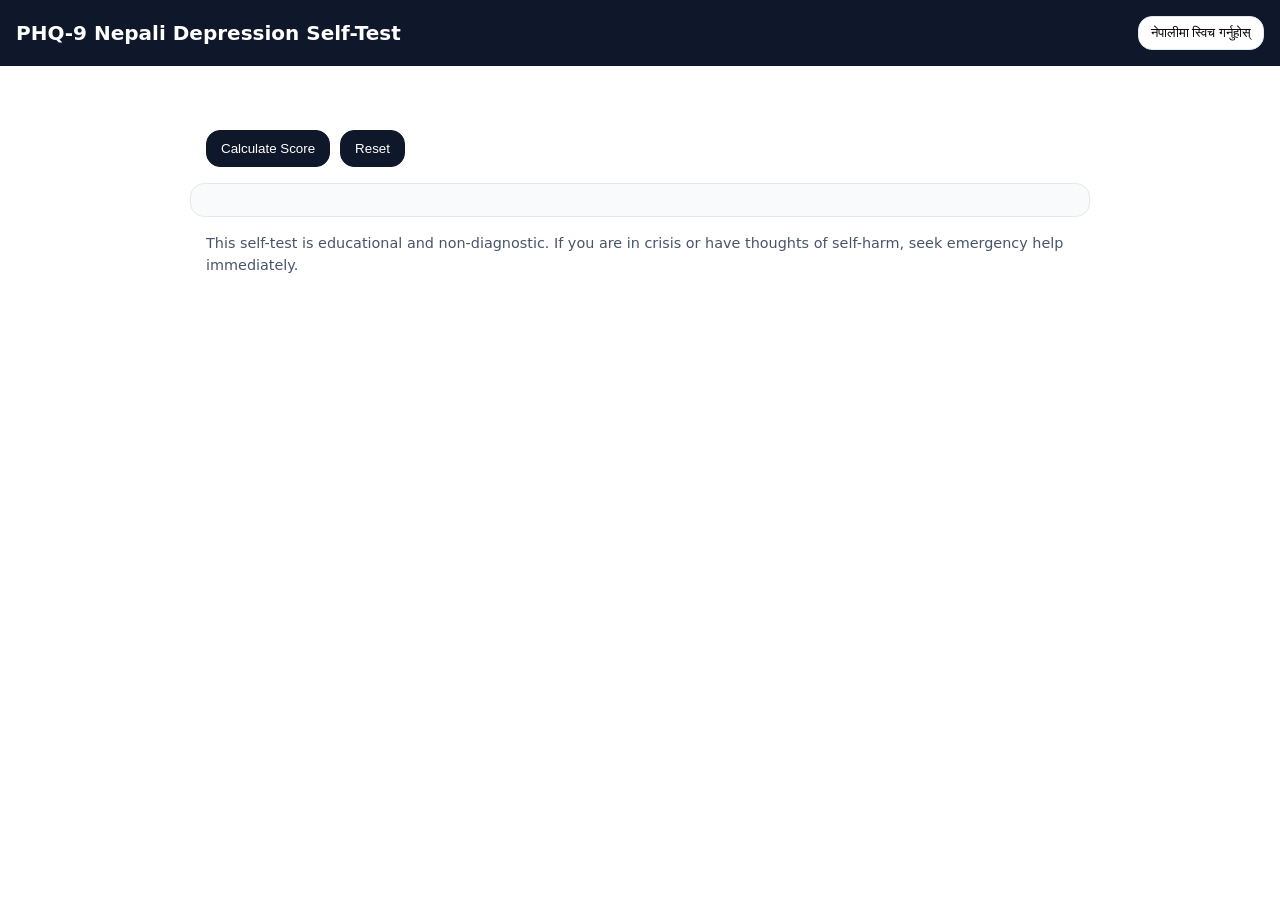
==== docs/index.html @ 1c0c1a9a "Publish site under docs/ and fix JSON path" ====
<!DOCTYPE html>
<html lang="en">
<head>
  <meta charset="utf-8" />
  <meta name="viewport" content="width=device-width, initial-scale=1" />
  <title>PHQ-9 Nepali Depression Self-Test</title>
  <link rel="stylesheet" href="style.css" />
</head>
<body>
  <header>
    <h1 id="title">PHQ-9 Nepali Depression Self-Test</h1>
    <div class="toolbar">
      <button id="langToggle" type="button">नेपालीमा स्विच गर्नुहोस्</button>
    </div>
  </header>

  <section id="intro" class="intro"></section>

  <form id="form" class="form"></form>

  <div class="actions">
    <button id="submitBtn" type="button">Calculate Score</button>
    <button id="resetBtn" type="button">Reset</button>
  </div>

  <section id="result" class="result" aria-live="polite"></section>

  <footer class="footer">
    <p class="disclaimer">
      This self-test is educational and non-diagnostic. If you are in crisis or
      have thoughts of self-harm, seek emergency help immediately.
    </p>
  </footer>

  <script src="app.js"></script>
</body>
</html>
---- docs/style.css ----
:root { --pad: 16px; --radius: 14px; }
* { box-sizing: border-box; }
body { margin: 0; font-family: system-ui, -apple-system, Arial, sans-serif; line-height: 1.5; }
header { padding: var(--pad); background: #0f172a; color: #fff; display: flex; gap: var(--pad); align-items: center; justify-content: space-between; }
h1 { margin: 0; font-size: 1.25rem; }
.toolbar button { padding: 8px 12px; border-radius: var(--radius); border: 1px solid #e2e8f0; background:#fff; cursor:pointer; }
.intro, .form, .actions, .result, .footer { max-width: 900px; margin: 0 auto; padding: var(--pad); }
.question { padding: var(--pad); border: 1px solid #e5e7eb; border-radius: var(--radius); margin-bottom: 12px; background:#fff; }
.question p { margin-top: 0; }
.options { display: grid; grid-template-columns: repeat(auto-fit, minmax(180px, 1fr)); gap: 6px 14px; }
.option { display: flex; align-items: center; gap: 8px; }
.actions { display: flex; gap: 10px; padding-top: 0; }
.actions button { padding: 10px 14px; border-radius: var(--radius); border: 1px solid #0f172a; background: #0f172a; color: #fff; cursor: pointer; }
.result { white-space: pre-wrap; border: 1px solid #e5e7eb; border-radius: var(--radius); background:#f8fafc; }
.result strong { display: inline-block; margin-right: 6px; }
.footer { color: #475569; font-size: 0.9rem; }
.disclaimer { margin: 0; }
.alert { border-left: 6px solid #ef4444; background:#fff1f2; padding: 12px; border-radius: 10px; }
.success { border-left: 6px solid #22c55e; background:#f0fdf4; padding: 12px; border-radius: 10px; }
.note { font-size: 0.92rem; color:#334155; }
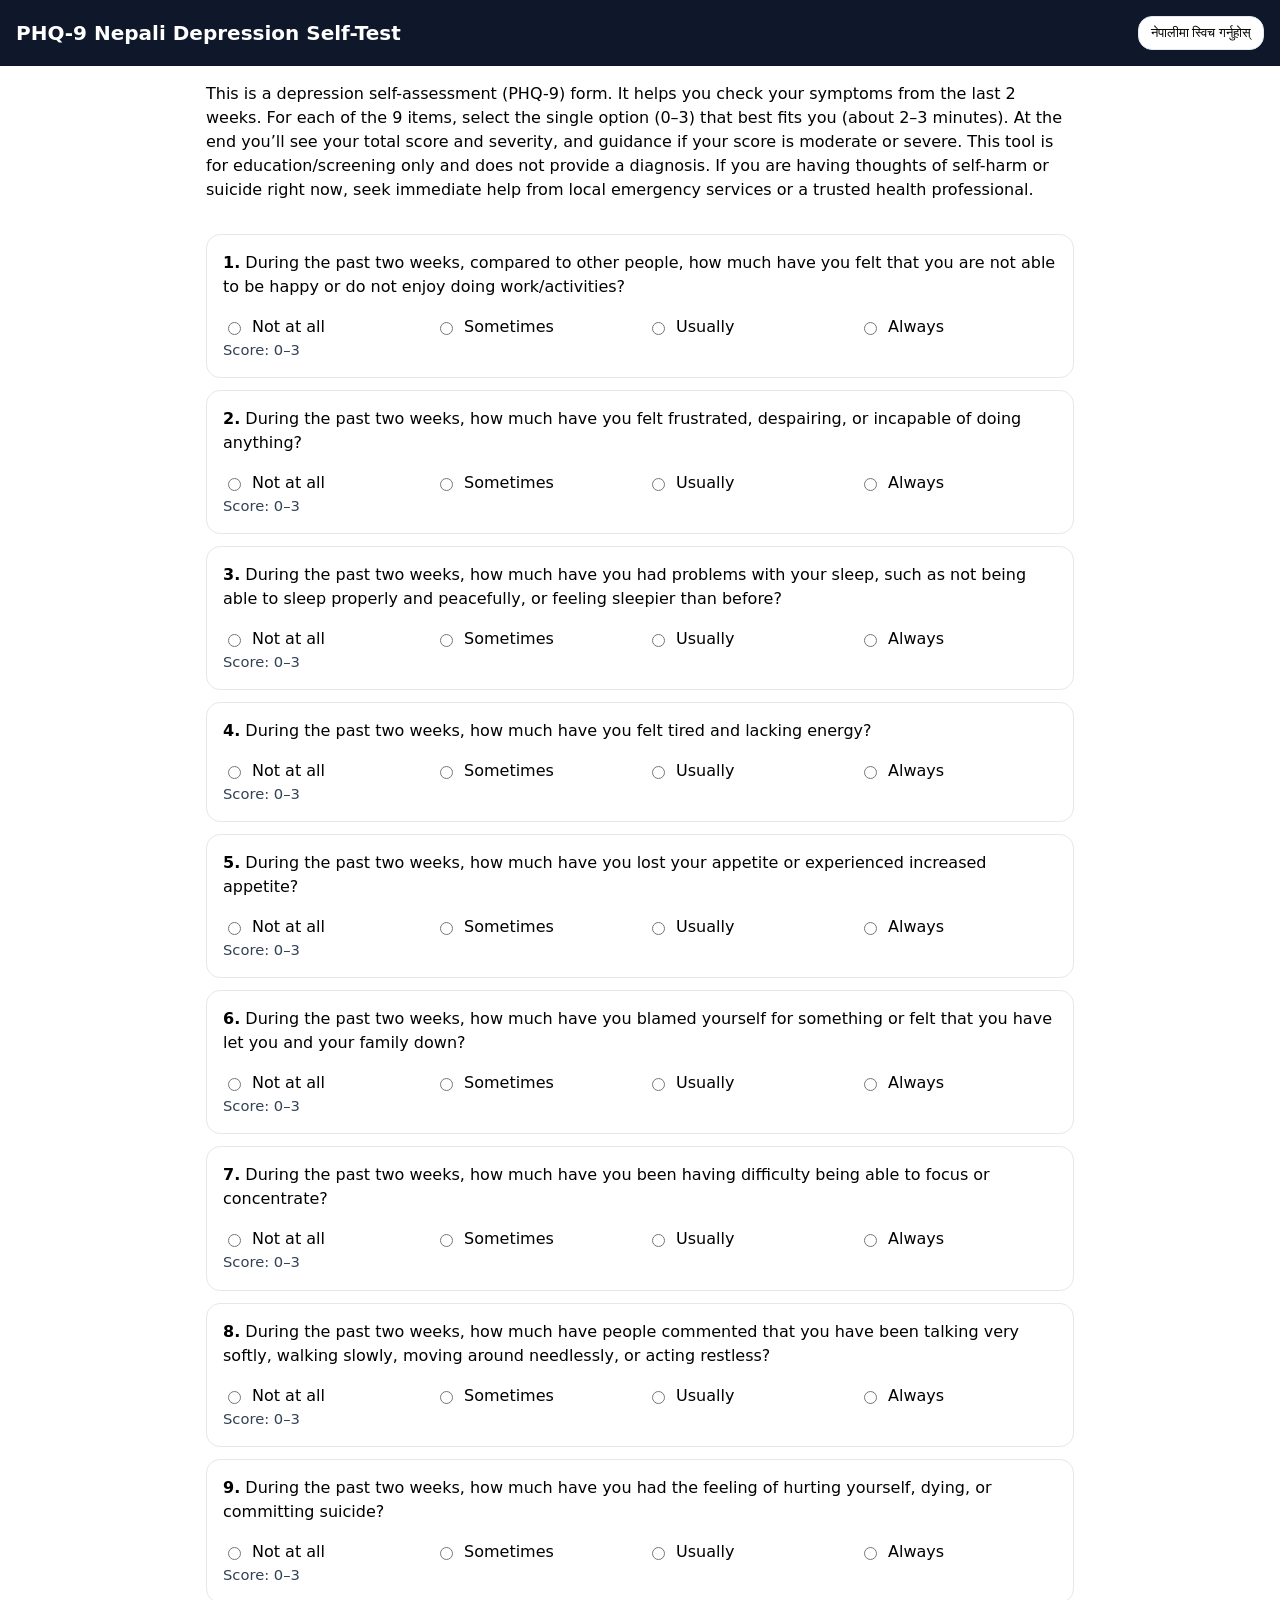
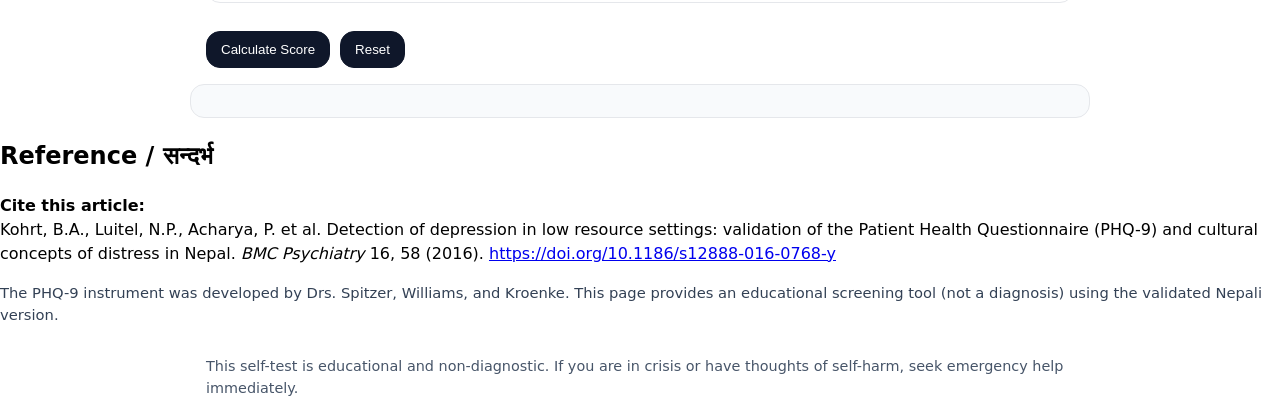
==== commit 995b3927: "index.html" ====
--- a/docs/index.html
+++ b/docs/index.html
@@ -14,8 +14,10 @@
     </div>
   </header>
 
+  <!-- Intro text is populated by app.js from JSON -->
   <section id="intro" class="intro"></section>
 
+  <!-- Form with 9 items is injected by app.js -->
   <form id="form" class="form"></form>
 
   <div class="actions">
@@ -23,7 +25,26 @@
     <button id="resetBtn" type="button">Reset</button>
   </div>
 
+  <!-- Score + interpretation appear here -->
   <section id="result" class="result" aria-live="polite"></section>
+
+  <!-- Reference / Citation -->
+  <section id="reference" class="reference">
+    <h2>Reference / सन्दर्भ</h2>
+    <p>
+      <strong>Cite this article:</strong><br />
+      Kohrt, B.A., Luitel, N.P., Acharya, P. et&nbsp;al. Detection of depression in low
+      resource settings: validation of the Patient Health Questionnaire (PHQ-9) and
+      cultural concepts of distress in Nepal. <em>BMC Psychiatry</em> 16, 58 (2016).
+      <a href="https://doi.org/10.1186/s12888-016-0768-y" target="_blank" rel="noopener noreferrer">
+        https://doi.org/10.1186/s12888-016-0768-y
+      </a>
+    </p>
+    <p class="note">
+      The PHQ-9 instrument was developed by Drs. Spitzer, Williams, and Kroenke.
+      This page provides an educational screening tool (not a diagnosis) using the validated Nepali version.
+    </p>
+  </section>
 
   <footer class="footer">
     <p class="disclaimer">
@@ -35,4 +56,3 @@
   <script src="app.js"></script>
 </body>
 </html>
-
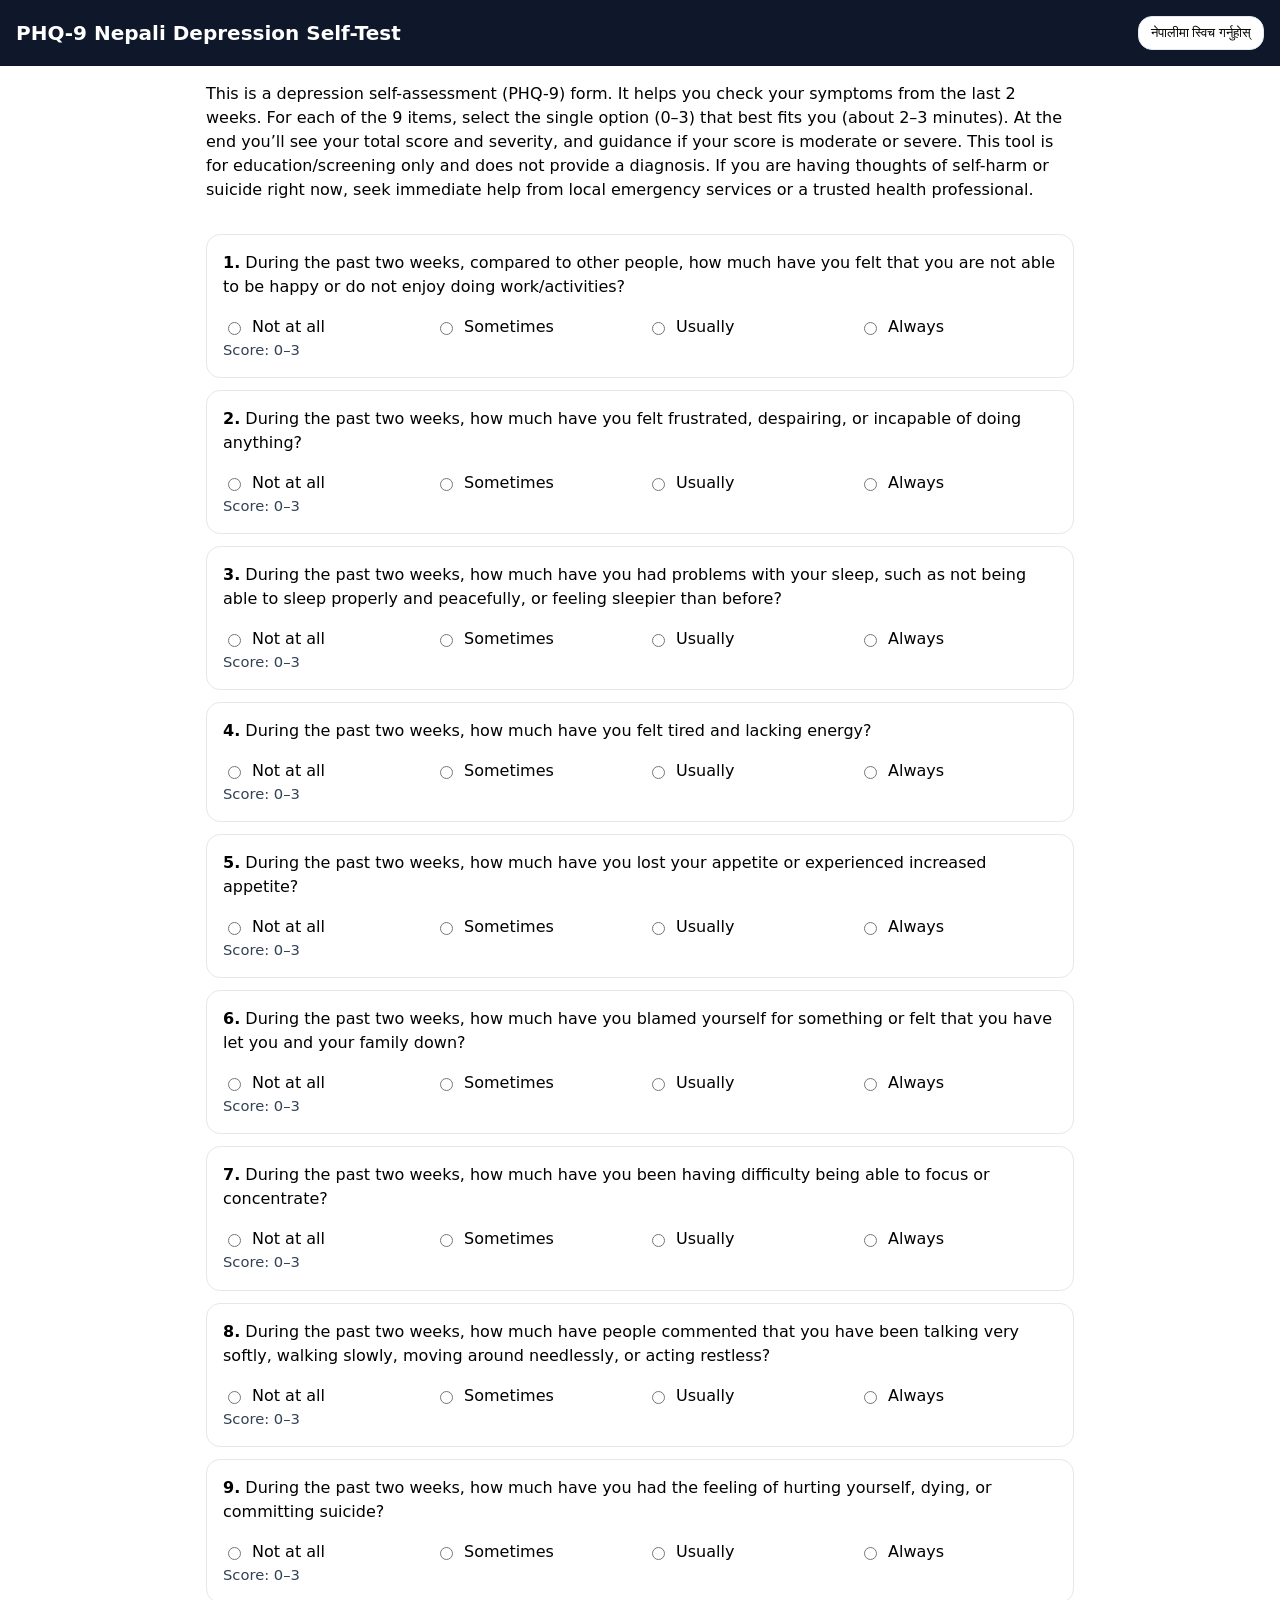
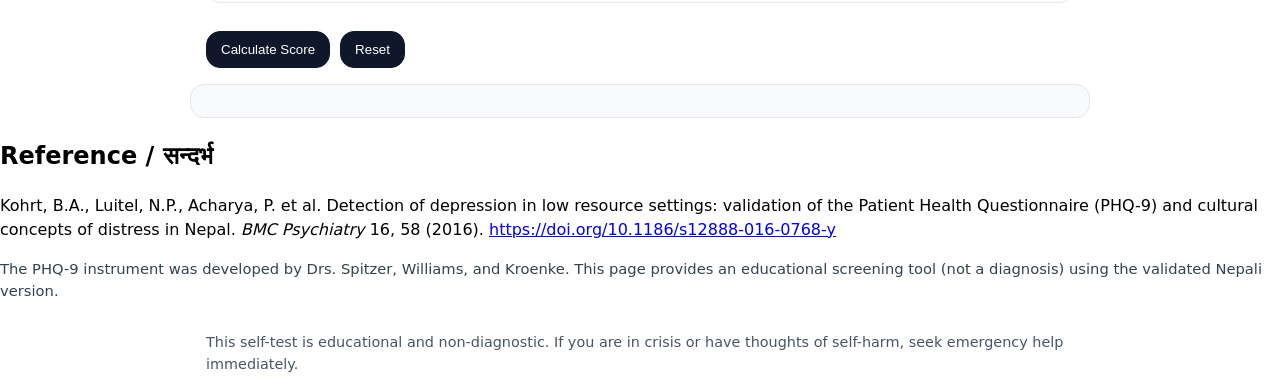
==== commit 23fcbdfc: "index.html" ====
--- a/docs/index.html
+++ b/docs/index.html
@@ -32,7 +32,6 @@
   <section id="reference" class="reference">
     <h2>Reference / सन्दर्भ</h2>
     <p>
-      <strong>Cite this article:</strong><br />
       Kohrt, B.A., Luitel, N.P., Acharya, P. et&nbsp;al. Detection of depression in low
       resource settings: validation of the Patient Health Questionnaire (PHQ-9) and
       cultural concepts of distress in Nepal. <em>BMC Psychiatry</em> 16, 58 (2016).
